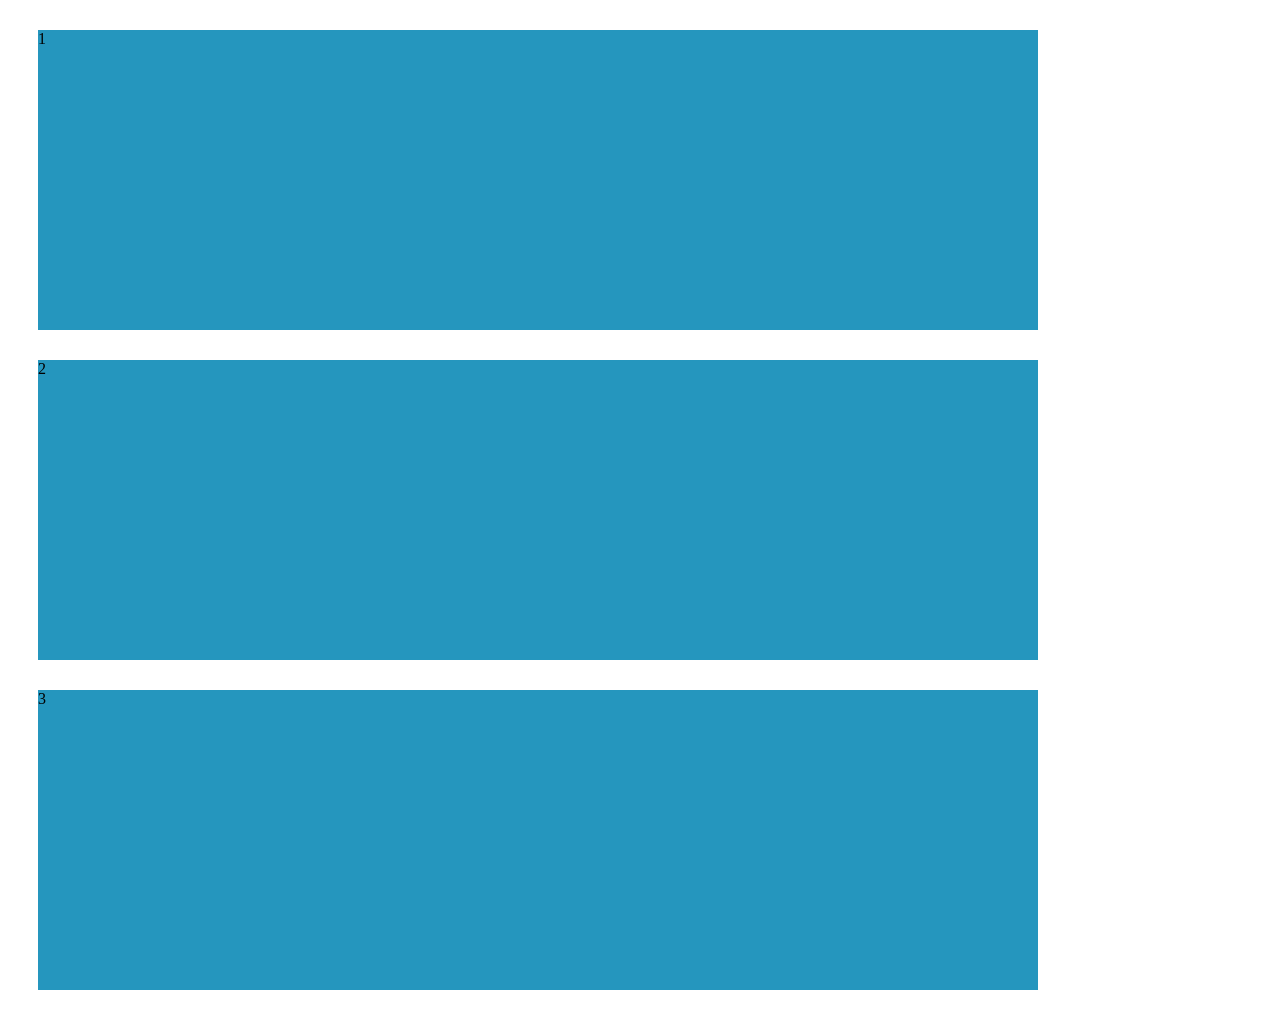
==== pagina2.html @ efab42e0 "First Pagina 2 Commit" ====
<html lang="en">
<head>
    <meta charset="UTF-8">
    <meta name="viewport" content="width=device-width, initial-scale=1.0">
    <link rel="stylesheet" href="style.css">
    <title>Document</title>
</head>
<body>
    <div class="esquerda">
        1
    </div>
    <div class="direita">
        
    </div>
    <div class="esquerda">
        2
    </div>
    <div class="direita">
        
    </div>
    <div class="esquerda">
        3
    </div>
    <div class="direita">
        
    </div>
</body>
</html>
---- style.css ----
.esquerda {
    background-color: #2596be;
    margin: 30px;
    width: 1000px;
    height: 300px;
}
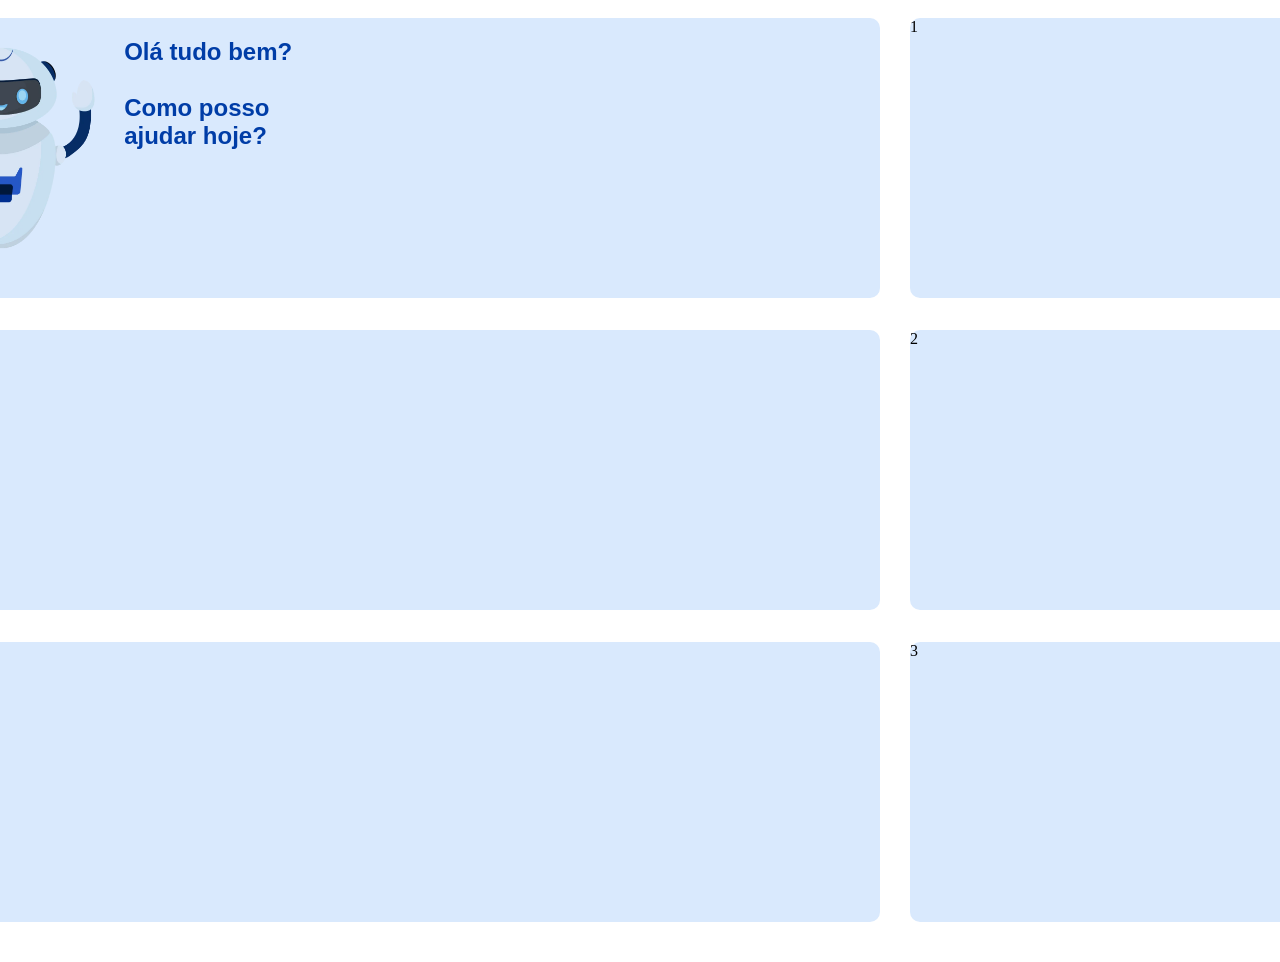
==== commit 97cd35a8: "Atualização Pagina 2" ====
--- a/pagina2.html
+++ b/pagina2.html
@@ -1,28 +1,43 @@
-<html lang="en">
+<html lang="pt-br">
+
 <head>
     <meta charset="UTF-8">
     <meta name="viewport" content="width=device-width, initial-scale=1.0">
     <link rel="stylesheet" href="style.css">
-    <title>Document</title>
+    <title>Pagina em Dupla</title>
 </head>
+
 <body>
-    <div class="esquerda">
-        1
-    </div>
-    <div class="direita">
-        
-    </div>
-    <div class="esquerda">
-        2
-    </div>
-    <div class="direita">
-        
-    </div>
-    <div class="esquerda">
-        3
-    </div>
-    <div class="direita">
-        
-    </div>
+    <main id="pagina2">
+        <section>
+            <div class="esquerda">
+                <img class="robo" src="assets/robo.png" alt="">
+                <h1>Olá tudo bem? <br> <br> Como posso <br> ajudar hoje?</h1>
+            </div>
+            <div class="esquerda">
+                2
+            </div>
+            <div class="esquerda">
+                3
+            </div>
+        </section>
+
+        <section>
+            <div class="direita">
+                1
+            </div>
+
+            <div class="direita">
+                2
+            </div>
+
+            <div class="direita">
+                3
+            </div>
+        </section>
+
+
+    </main>
 </body>
+
 </html>
--- a/style.css
+++ b/style.css
@@ -1,5 +1,26 @@
+#main-title{
+    font-size: 30;
+    margin-bottom: 5px;
+}
+#header{
+background-color: rgba(221, 221, 221);
+height: 100;
+width: 120%;
+margin: 0px;
+align-items: center;
+}
 
-
+#load-bar{
+  width: 100%;
+  height: 20px;
+  background: repeating-linear-gradient(
+    45deg,
+    rgba(239, 203, 104),
+    rgba(239, 203, 104) 15px,
+    rgba(245, 212, 128) 15px,
+    rgba(245, 212, 128) 30px
+  );
+}
 
 
 
@@ -70,8 +91,36 @@
 
 
 .esquerda {
-    background-color: #2596be;
-    margin: 30px;
+    background-color: #d9e9fd;
+    border-radius: 10px;
+    margin-left: 10px;
+    margin-top: 10px;
+    margin-bottom: 32px;
+    margin-right: 20px;
     width: 1000px;
-    height: 300px;
+    height: 280px;
+    display: flex;
+    color: #003da7;
+    font-family: 'Franklin Gothic Medium', 'Arial Narrow', Arial, sans-serif;
+}
+
+.direita {
+    background-color: #d9e9fd;
+    border-radius: 10px;
+    margin-left: 10px;
+    margin-top: 10px;
+    margin-bottom: 32px;
+    width: 500px;
+    height: 280px;
+}
+
+.robo {
+    justify-content: center;
+    margin: 20px;
+    max-height: 220px;
+}
+
+#pagina2 {
+    display: flex;
+    justify-content: center;
 }
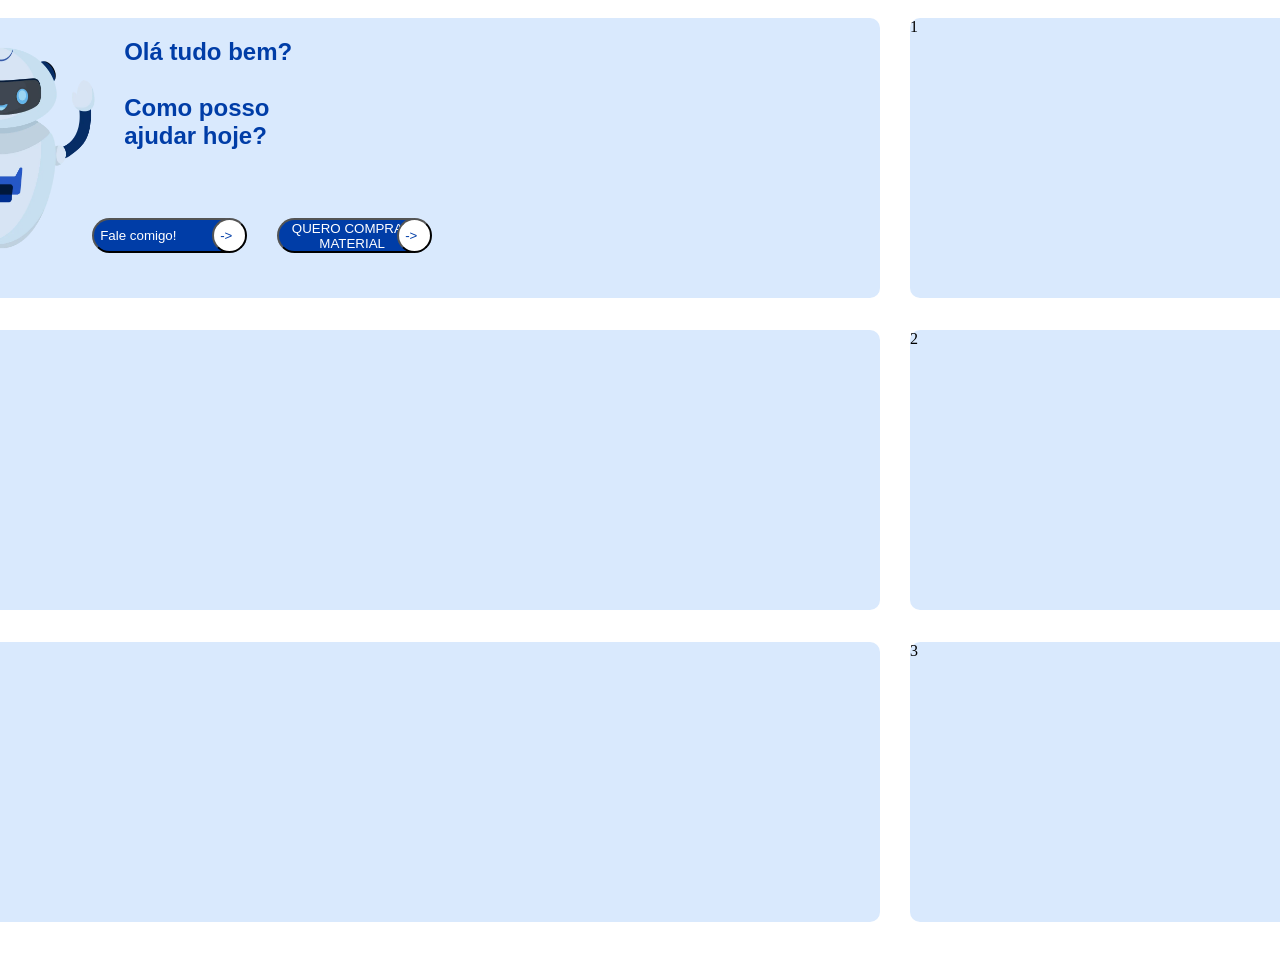
==== commit c4ef0b8d: "ATT Pagina 2" ====
--- a/pagina2.html
+++ b/pagina2.html
@@ -13,6 +13,10 @@
             <div class="esquerda">
                 <img class="robo" src="assets/robo.png" alt="">
                 <h1>Olá tudo bem? <br> <br> Como posso <br> ajudar hoje?</h1>
+                <button class="botao">Fale comigo!</button>
+                <button class="seta">-></button>
+                <button class="botao2">QUERO COMPRAR MATERIAL</button>
+                <button class="seta2">-></button>
             </div>
             <div class="esquerda">
                 2
--- a/style.css
+++ b/style.css
@@ -14,13 +14,172 @@
   width: 100%;
   height: 20px;
   background: repeating-linear-gradient(
-    45deg,
+    135deg,
     rgba(239, 203, 104),
-    rgba(239, 203, 104) 15px,
-    rgba(245, 212, 128) 15px,
-    rgba(245, 212, 128) 30px
+    rgba(239, 203, 104) 20px,
+    rgba(245, 212, 128) 20px,
+    rgba(245, 212, 128) 40px
   );
 }
+.buttons{
+    height: 25px;
+    margin-left: 5px;
+    margin-top: 7px;
+    display: flex;
+}
+#save_icon{
+    width: 20px;
+    transform: rotate(180deg);
+    margin-right: 2px;
+}
+#menu_buttons{
+    display: flex;
+}
+#sidebar{
+    
+}
+
+
+
+
+
+
+
+
+
+
+
+
+
+
+
+
+
+
+
+
+
+
+
+
+
+
+
+
+
+
+
+
+
+
+
+
+
+
+
+
+
+
+
+
+
+
+
+
+
+
+
+
+
+
+
+
+
+
+
+
+
+
+
+
+
+
+
+
+
+
+
+
+
+
+
+
+
+
+
+
+
+
+
+
+
+
+
+
+
+
+
+
+
+
+
+
+
+
+
+
+
+
+
+
+
+
+
+
+
+
+
+
+
+
+
+
+
+
+
+
+
+
+
+
+
+
+
+
+
+
+
+
+
+
+
+
+
+
+
+
+
+
 
 
 
@@ -114,6 +273,62 @@
     height: 280px;
 }
 
+.botao {
+    display: flex;
+    font-family: 'Franklin Gothic Medium', 'Arial Narrow', Arial, sans-serif;
+    align-items: center;
+    background-color: #003da7;
+    color: white;
+    height: 35px;
+    width: 150px;
+    border-radius: 20px;
+    position: relative;
+    top: 200px;
+    right: 200px;
+}
+
+.seta {
+    display: flex;
+    font-family: 'Franklin Gothic Medium', 'Arial Narrow', Arial, sans-serif;
+    align-items: center;
+    background-color: white;
+    color: #003da7;
+    height: 35px;
+    width: 35px;
+    border-radius: 20px;
+    position: relative;
+    top: 200px;
+    right: 230px;
+}
+
+.botao2 {
+    display: flex;
+    font-family: 'Franklin Gothic Medium', 'Arial Narrow', Arial, sans-serif;
+    align-items: center;
+    background-color: #003da7;
+    color: white;
+    height: 35px;
+    width: 150px;
+    border-radius: 20px;
+    position: relative;
+    top: 200px;
+    right: 200px;
+}
+
+.seta2 {
+    display: flex;
+    font-family: 'Franklin Gothic Medium', 'Arial Narrow', Arial, sans-serif;
+    align-items: center;
+    background-color: white;
+    color: #003da7;
+    height: 35px;
+    width: 35px;
+    border-radius: 20px;
+    position: relative;
+    top: 200px;
+    right: 230px;
+}
+
 .robo {
     justify-content: center;
     margin: 20px;
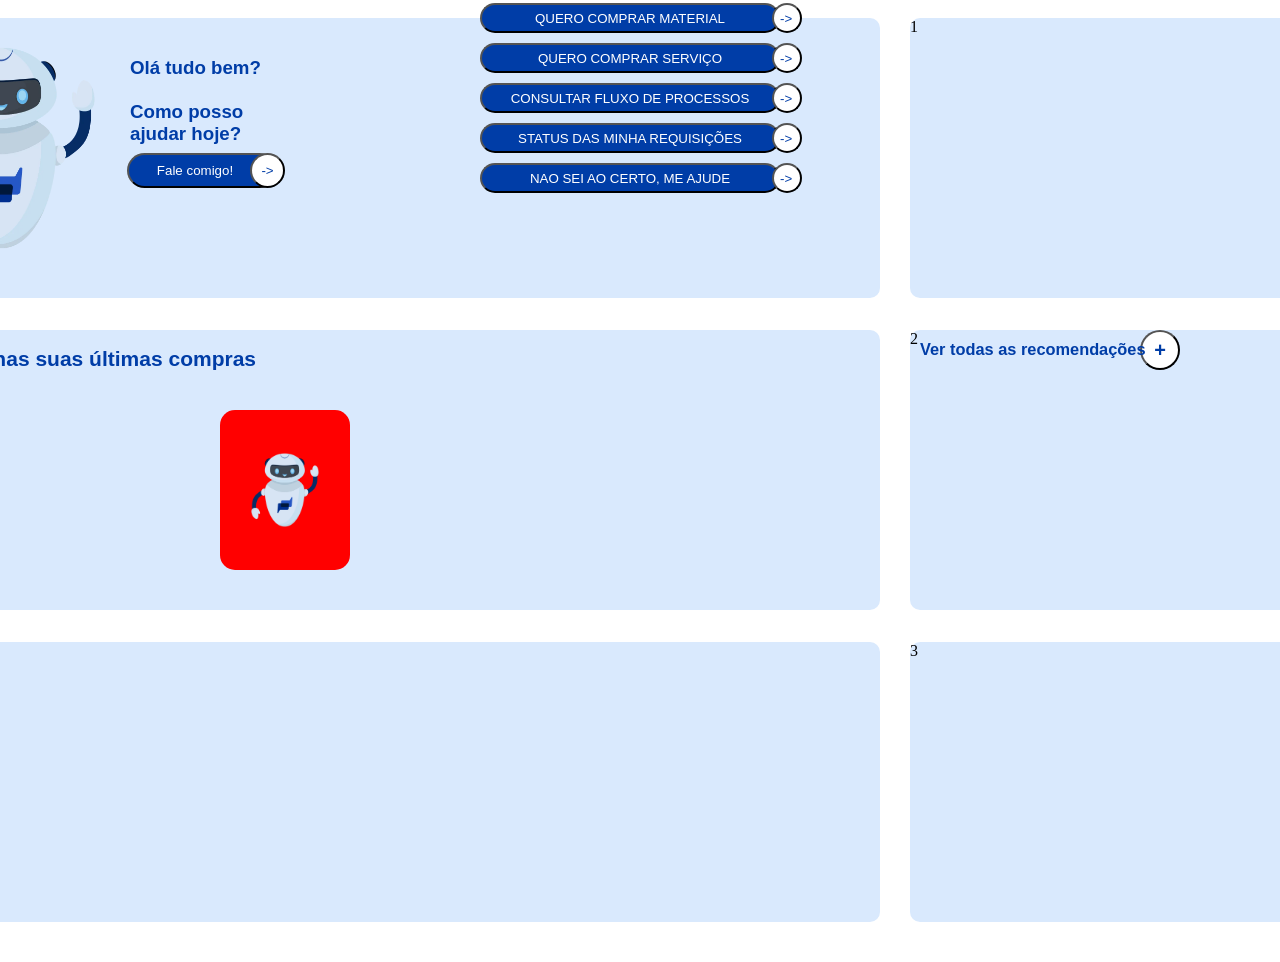
==== commit adb100af: "ATT Pagina 2" ====
--- a/pagina2.html
+++ b/pagina2.html
@@ -11,15 +11,58 @@
     <main id="pagina2">
         <section>
             <div class="esquerda">
-                <img class="robo" src="assets/robo.png" alt="">
-                <h1>Olá tudo bem? <br> <br> Como posso <br> ajudar hoje?</h1>
-                <button class="botao">Fale comigo!</button>
-                <button class="seta">-></button>
-                <button class="botao2">QUERO COMPRAR MATERIAL</button>
-                <button class="seta2">-></button>
+                <section>
+                    <img class="robo" src="assets/robo.png" alt="">
+                </section>
+
+                <section class="ola">
+                    <h1>Olá tudo bem? <br> <br> Como posso <br> ajudar hoje?</h1>
+                </section>
+                <section>
+                    <button class="botao"><p class="falecomigo">Fale comigo!</p></button>
+                </section>
+                <section>
+                    <button class="seta">-></button>
+                    <button class="botao2">QUERO COMPRAR MATERIAL</button>
+                    <button class="seta2">-></button>
+                    <button class="botao3">QUERO COMPRAR SERVIÇO</button>
+                    <button class="seta3">-></button>
+                    <button class="botao4">CONSULTAR FLUXO DE PROCESSOS</button>
+                    <button class="seta4">-></button>
+                    <button class="botao5">STATUS DAS MINHA REQUISIÇÕES</button>
+                    <button class="seta5">-></button>
+                    <button class="botao6">NAO SEI AO CERTO, ME AJUDE</button>
+                    <button class="seta6">-></button>
+                </section>
             </div>
             <div class="esquerda">
-                2
+                <section class="texto2">
+                    <h2>Baseado nas suas últimas compras</h2>
+                </section>
+                <section>
+                    <button class="mais"><b>+</b></button>
+                </section>
+                <section class="texto3">
+                    <h3>Ver todas as recomendações</h3>
+                </section>
+                <div class="produto1">
+                    <img class="imagemprodutos" src="assets/robo.png" alt="">
+                </div>
+                <!-- <div class="produto2">
+                    <img class="imagemprodutos" src="assets/robo.png" alt="">
+                </div>
+                <div class="produto3">
+                    <img class="imagemprodutos" src="assets/robo.png" alt="">
+                </div>
+                <div class="produto4">
+                    <img class="imagemprodutos" src="assets/robo.png" alt="">
+                </div>
+                <div class="produto5">
+                    <img class="imagemprodutos" src="assets/robo.png" alt="">
+                </div>
+                <div class="produto6">
+                    <img class="imagemprodutos" src="assets/robo.png" alt="">
+                </div> -->
             </div>
             <div class="esquerda">
                 3
--- a/style.css
+++ b/style.css
@@ -258,7 +258,7 @@
     margin-right: 20px;
     width: 1000px;
     height: 280px;
-    display: flex;
+    display: grid;
     color: #003da7;
     font-family: 'Franklin Gothic Medium', 'Arial Narrow', Arial, sans-serif;
 }
@@ -273,60 +273,195 @@
     height: 280px;
 }
 
+.ola {
+    display: flex;
+    position: relative;
+    bottom: 240px;
+    left: 250px;
+}
+
 .botao {
     display: flex;
     font-family: 'Franklin Gothic Medium', 'Arial Narrow', Arial, sans-serif;
     align-items: center;
+    justify-content: center;
     background-color: #003da7;
     color: white;
     height: 35px;
     width: 150px;
     border-radius: 20px;
     position: relative;
-    top: 200px;
-    right: 200px;
+    bottom: 250px;
+    left: 247px;
+}
+
+.falecomigo {
+    margin-right: 14px;
 }
 
 .seta {
     display: flex;
     font-family: 'Franklin Gothic Medium', 'Arial Narrow', Arial, sans-serif;
     align-items: center;
+    justify-content: center;
     background-color: white;
     color: #003da7;
     height: 35px;
     width: 35px;
     border-radius: 20px;
     position: relative;
-    top: 200px;
-    right: 230px;
+    bottom: 285px;
+    left: 370px;
 }
 
 .botao2 {
     display: flex;
     font-family: 'Franklin Gothic Medium', 'Arial Narrow', Arial, sans-serif;
     align-items: center;
+    justify-content: center;
     background-color: #003da7;
     color: white;
-    height: 35px;
-    width: 150px;
-    border-radius: 20px;
-    position: relative;
-    top: 200px;
-    right: 200px;
+    height: 30px;
+    width: 300px;
+    border-radius: 20px;
+    position: relative;
+    bottom: 470px;
+    left: 600px;
 }
 
 .seta2 {
     display: flex;
     font-family: 'Franklin Gothic Medium', 'Arial Narrow', Arial, sans-serif;
     align-items: center;
-    background-color: white;
-    color: #003da7;
-    height: 35px;
-    width: 35px;
-    border-radius: 20px;
-    position: relative;
-    top: 200px;
-    right: 230px;
+    text-align: center;
+    background-color: white;
+    color: #003da7;
+    height: 30px;
+    width: 30px;
+    border-radius: 20px;
+    position: relative;
+    bottom: 500px;
+    left: 892px;
+}
+
+.botao3 {
+    display: flex;
+    font-family: 'Franklin Gothic Medium', 'Arial Narrow', Arial, sans-serif;
+    align-items: center;
+    justify-content: center;
+    background-color: #003da7;
+    color: white;
+    height: 30px;
+    width: 300px;
+    border-radius: 20px;
+    position: relative;
+    bottom: 490px;
+    left: 600px;
+}
+
+.seta3 {
+    display: flex;
+    font-family: 'Franklin Gothic Medium', 'Arial Narrow', Arial, sans-serif;
+    align-items: center;
+    text-align: center;
+    background-color: white;
+    color: #003da7;
+    height: 30px;
+    width: 30px;
+    border-radius: 20px;
+    position: relative;
+    bottom: 520px;
+    left: 892px;
+}
+
+.botao4 {
+    display: flex;
+    font-family: 'Franklin Gothic Medium', 'Arial Narrow', Arial, sans-serif;
+    align-items: center;
+    justify-content: center;
+    background-color: #003da7;
+    color: white;
+    height: 30px;
+    width: 300px;
+    border-radius: 20px;
+    position: relative;
+    bottom: 510px;
+    left: 600px;
+}
+
+.seta4 {
+    display: flex;
+    font-family: 'Franklin Gothic Medium', 'Arial Narrow', Arial, sans-serif;
+    align-items: center;
+    text-align: center;
+    background-color: white;
+    color: #003da7;
+    height: 30px;
+    width: 30px;
+    border-radius: 20px;
+    position: relative;
+    bottom: 540px;
+    left: 892px;
+}
+
+.botao5 {
+    display: flex;
+    font-family: 'Franklin Gothic Medium', 'Arial Narrow', Arial, sans-serif;
+    align-items: center;
+    justify-content: center;
+    background-color: #003da7;
+    color: white;
+    height: 30px;
+    width: 300px;
+    border-radius: 20px;
+    position: relative;
+    bottom: 530px;
+    left: 600px;
+}
+
+.seta5 {
+    display: flex;
+    font-family: 'Franklin Gothic Medium', 'Arial Narrow', Arial, sans-serif;
+    align-items: center;
+    text-align: center;
+    background-color: white;
+    color: #003da7;
+    height: 30px;
+    width: 30px;
+    border-radius: 20px;
+    position: relative;
+    bottom: 560px;
+    left: 892px;
+}
+
+.botao6 {
+    display: flex;
+    font-family: 'Franklin Gothic Medium', 'Arial Narrow', Arial, sans-serif;
+    align-items: center;
+    justify-content: center;
+    background-color: #003da7;
+    color: white;
+    height: 30px;
+    width: 300px;
+    border-radius: 20px;
+    position: relative;
+    bottom: 550px;
+    left: 600px;
+}
+
+.seta6 {
+    display: flex;
+    font-family: 'Franklin Gothic Medium', 'Arial Narrow', Arial, sans-serif;
+    align-items: center;
+    text-align: center;
+    background-color: white;
+    color: #003da7;
+    height: 30px;
+    width: 30px;
+    border-radius: 20px;
+    position: relative;
+    bottom: 580px;
+    left: 892px;
 }
 
 .robo {
@@ -335,6 +470,105 @@
     max-height: 220px;
 }
 
+.texto2 {
+    position: relative;
+    font-family: 'Franklin Gothic Medium', 'Arial Narrow', Arial, sans-serif;
+    left: 20px;
+    font-size: 14px;
+}
+
+.mais {
+    font-family: 'Franklin Gothic Medium', 'Arial Narrow', Arial, sans-serif;
+    align-items: center;
+    text-align: center;
+    background-color: white;
+    color: #003da7;
+    font-size: 20px;
+    height: 40px;
+    width: 40px;
+    border-radius: 20px;
+    position: absolute;
+    left: 1140px;
+    bottom: 530px;
+}
+
+.texto3 {
+    font-family: 'Franklin Gothic Medium', 'Arial Narrow', Arial, sans-serif;
+    left: 20px;
+    font-size: 14px;
+    position: absolute;
+    left: 920px;
+    bottom: 525px;
+}
+
+.imagemprodutos {
+    height: 80px;
+    display: flex;
+    justify-content: center;
+    justify-items: center;
+}
+
+.produto1 {
+    background-color: rgb(255, 0, 0);
+    width: 130px;
+    height: 160px;
+    display: grid;
+    justify-content: center;
+    justify-items: center;
+    align-items: center;
+    color: #003da7;
+    border-radius: 15px;
+    font-family: 'Franklin Gothic Medium', 'Arial Narrow', Arial, sans-serif;
+    position: absolute;
+    left: 220px;
+    top: 410px;
+}
+
+.produto2 {
+    background-color: rgb(255, 0, 0);
+    width: 100px;
+    height: 100px;
+    display: grid;
+    color: #003da7;
+    font-family: 'Franklin Gothic Medium', 'Arial Narrow', Arial, sans-serif;
+}
+
+.produto3 {
+    background-color: rgb(255, 0, 0);
+    width: 100px;
+    height: 100px;
+    display: grid;
+    color: #003da7;
+    font-family: 'Franklin Gothic Medium', 'Arial Narrow', Arial, sans-serif;
+}
+
+.produto4 {
+    background-color: rgb(255, 0, 0);
+    width: 100px;
+    height: 100px;
+    display: grid;
+    color: #003da7;
+    font-family: 'Franklin Gothic Medium', 'Arial Narrow', Arial, sans-serif;
+}
+
+.produto5 {
+    background-color: rgb(255, 0, 0);
+    width: 100px;
+    height: 100px;
+    display: grid;
+    color: #003da7;
+    font-family: 'Franklin Gothic Medium', 'Arial Narrow', Arial, sans-serif;
+}
+
+.produto6 {
+    background-color: rgb(255, 0, 0);
+    width: 100px;
+    height: 100px;
+    display: grid;
+    color: #003da7;
+    font-family: 'Franklin Gothic Medium', 'Arial Narrow', Arial, sans-serif;
+}
+
 #pagina2 {
     display: flex;
     justify-content: center;
